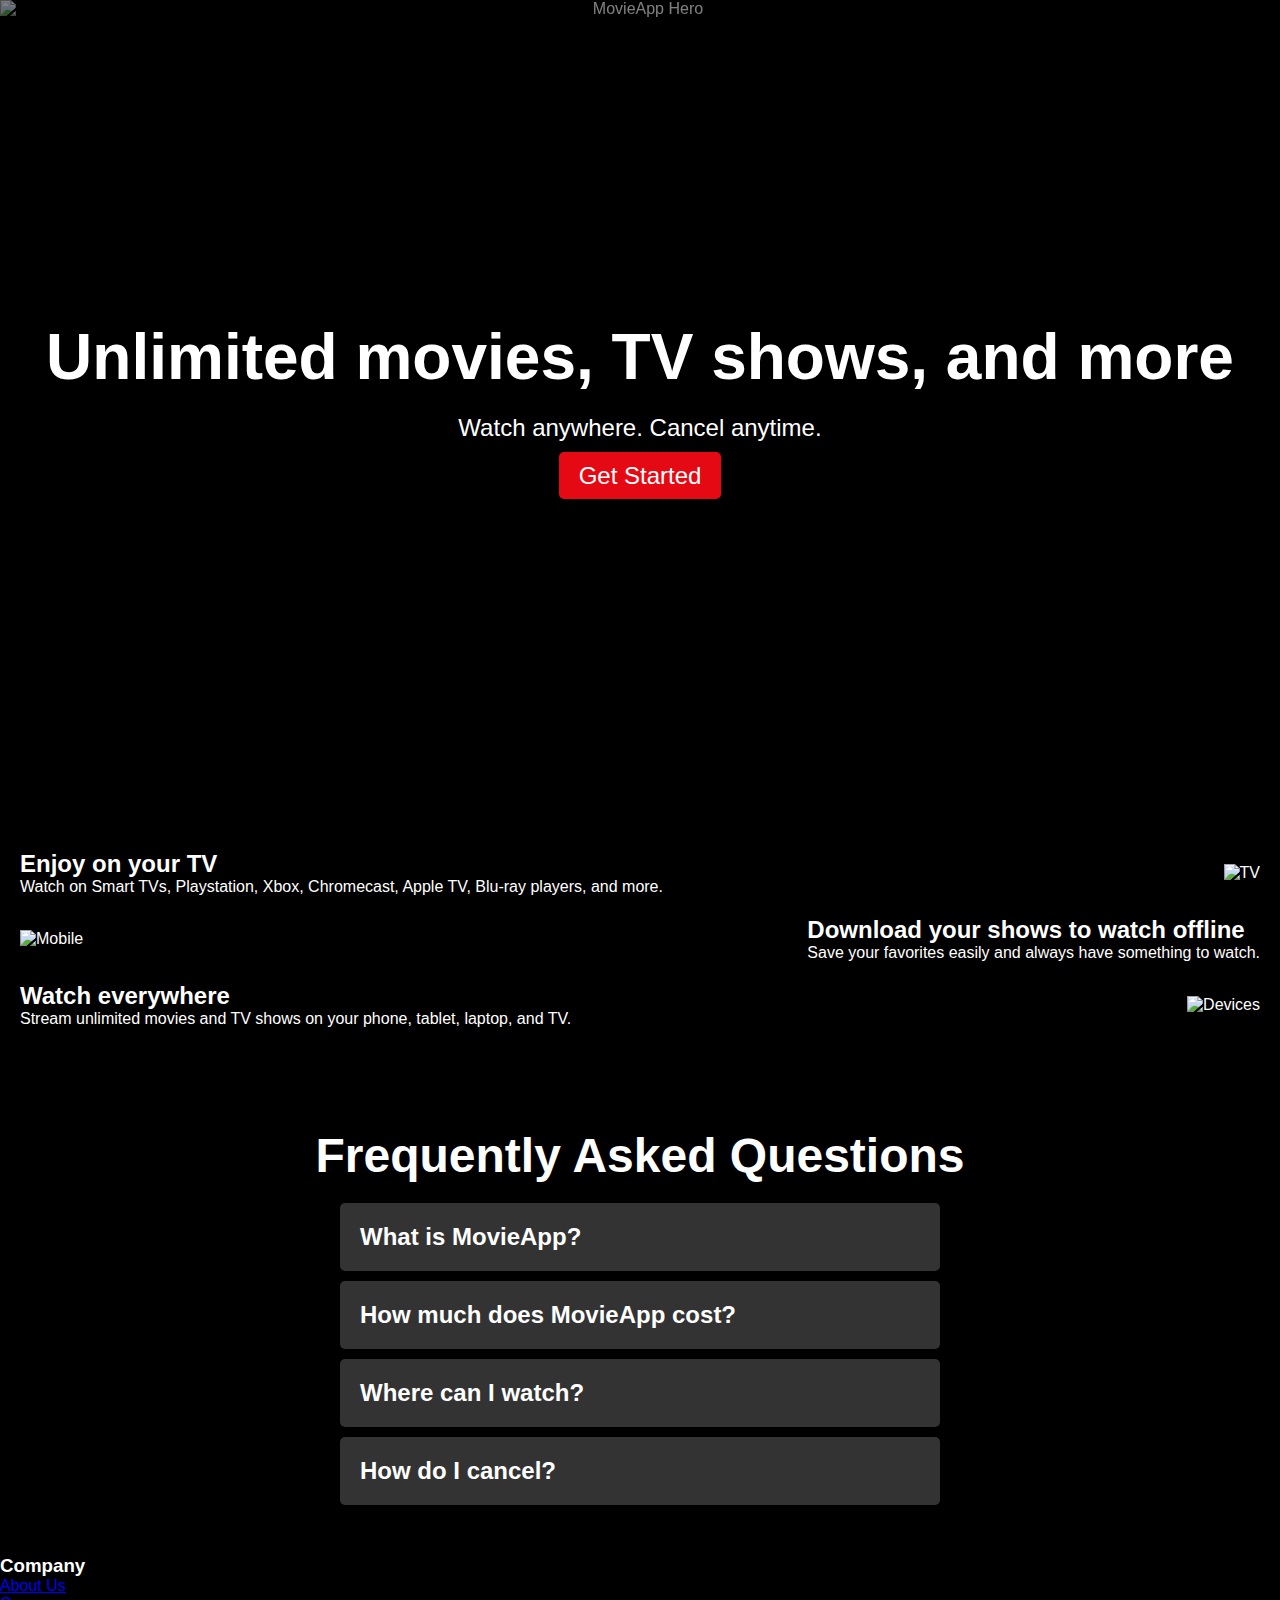
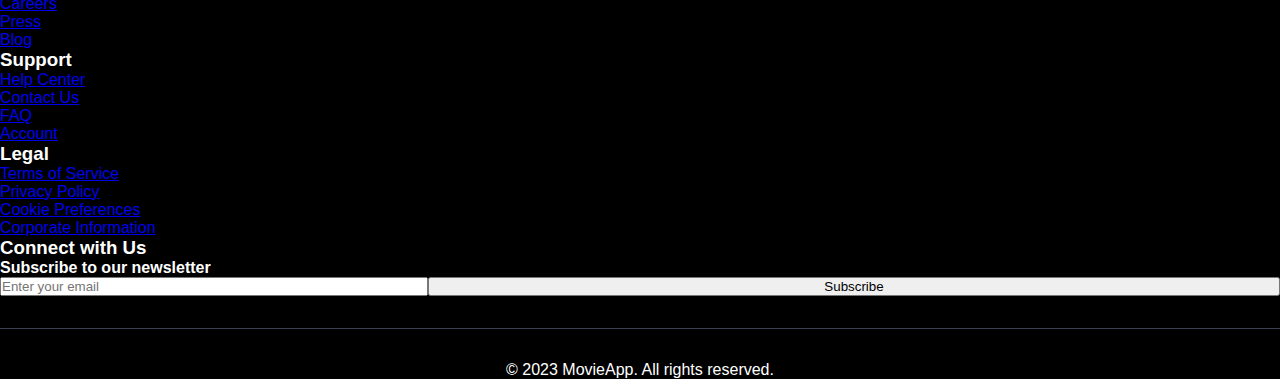
==== index.html @ d3c37cee "Added all updated files" ====
<!DOCTYPE html>
<html lang="en">
  <head>
    <meta charset="UTF-8" />
    <meta name="viewport" content="width=device-width, initial-scale=1.0" />
    <title>MovieApp</title>
    <link rel="stylesheet" href="style.css" />
    <link rel="stylesheet" href="css/footer.css" />
  </head>
  <body>
    <!-- <div class="container"> -->
      <section class="hero">
        <img
          src="https://c4.wallpaperflare.com/wallpaper/862/449/162/jack-reacher-star-wars-interstellar-movie-john-wick-wallpaper-preview.jpg"
          alt="MovieApp Hero"
          class="hero-image"
        />
        <div class="overlay"></div>
        <div class="hero-content">
          <h1 class="title">Unlimited movies, TV shows, and more</h1>
          <p class="subtitle">Watch anywhere. Cancel anytime.</p>
          <a href="html/auth.html" class="button">Get Started</a>
        </div>
      </section>

      <section class="content">
        <div class="content-item">
          <div class="text">
            <h2>Enjoy on your TV</h2>
            <p>
              Watch on Smart TVs, Playstation, Xbox, Chromecast, Apple TV,
              Blu-ray players, and more.
            </p>
          </div>
          <img
            src="https://media.istockphoto.com/id/1563409200/photo/man-watching-tv-with-remote-control-in-hand.webp?a=1&b=1&s=612x612&w=0&k=20&c=IcI11TaNu3xU9U21CzwLWpa3mF4NiIbcAClqoXWzXWI="
            alt="TV"
            class="image"
          />
        </div>

        <div class="content-item reverse">
          <div class="text">
            <h2>Download your shows to watch offline</h2>
            <p>
              Save your favorites easily and always have something to watch.
            </p>
          </div>
          <img
            src="https://media.istockphoto.com/id/1029147344/photo/video-archives-concept.jpg?b=1&s=612x612&w=0&k=20&c=r0DgvX8J98mVU9TK6v2kgIRneA-mWRnxvuL2kEQdLjY="
            alt="Mobile"
            class="image"
          />
        </div>

        <div class="content-item">
          <div class="text">
            <h2>Watch everywhere</h2>
            <p>
              Stream unlimited movies and TV shows on your phone, tablet,
              laptop, and TV.
            </p>
          </div>
          <img
            src="https://media.istockphoto.com/id/1212530706/photo/man-using-tablet-for-watching-vod-service.jpg?b=1&s=612x612&w=0&k=20&c=GBPSm3AVDc6d_wdiH3JlAm98IRVnDWpZRwe5zswOtHs="
            alt="Devices"
            class="image"
          />
        </div>
      </section>

      <section class="faq">
        <h2 class="faq-title">Frequently Asked Questions</h2>
        <div class="accordion">
          <!-- JavaScript will inject the FAQ items here -->
        </div>
      </section>
    <!-- </div> -->
    <footer>
        <div class="footer-container">
          <div class="footer-grid">
            <!-- Company Section -->
            <div>
              <h3 class="text-lg">Company</h3>
              <ul class="space-y-2">
                <li><a href="#">About Us</a></li>
                <li><a href="#">Careers</a></li>
                <li><a href="#">Press</a></li>
                <li><a href="#">Blog</a></li>
              </ul>
            </div>

            <!-- Support Section -->
            <div>
              <h3 class="text-lg">Support</h3>
              <ul class="space-y-2">
                <li><a href="#">Help Center</a></li>
                <li><a href="#">Contact Us</a></li>
                <li><a href="#">FAQ</a></li>
                <li><a href="#">Account</a></li>
              </ul>
            </div>

            <!-- Legal Section -->
            <div>
              <h3 class="text-lg">Legal</h3>
              <ul class="space-y-2">
                <li><a href="#">Terms of Service</a></li>
                <li><a href="#">Privacy Policy</a></li>
                <li><a href="#">Cookie Preferences</a></li>
                <li><a href="#">Corporate Information</a></li>
              </ul>
            </div>

            <!-- Connect with Us Section -->
            <div>
              <h3 class="text-lg">Connect with Us</h3>
              <div class="social-icons">
                <a href="#"><i class="fab fa-facebook-f"></i></a>
                <a href="#"><i class="fab fa-twitter"></i></a>
                <a href="#"><i class="fab fa-instagram"></i></a>
                <a href="#"><i class="fab fa-youtube"></i></a>
              </div>
              <div class="newsletter">
                <h4>Subscribe to our newsletter</h4>
                <form class="footer-flex">
                  <input type="email" placeholder="Enter your email" />
                  <button type="submit" class="btn-subscribe">Subscribe</button>
                </form>
              </div>
            </div>
          </div>

          <!-- Footer Bottom Section -->
          <div class="footer-bottom">
            <p>&copy; 2023 MovieApp. All rights reserved.</p>
          </div>
        </div>
      </footer>
    <script src="js/script.js"></script>
  </body>
</html>
---- style.css ----
*{
  padding: 0;
  margin: 0;
  box-sizing: border-box;
}

body {
  font-family: Arial, sans-serif;
 background-color: black;
 color: white;
}

.hero{
  position: relative;
  height: 90vh;
  display: flex;
  justify-content: center;
  align-items: center;
text-align: center;
}

.overlay{
  position: absolute;
  top: 0;
  left: 0;
  bottom: 0;
  right: 0;
  background: linear-gradient(to bottom, transparent, black);
}

.hero-image{
  width: 100%;
  height: 100%;
  object-fit: cover;
  filter: brightness(50%);
}

.hero-content{
  position: absolute;
  padding: 20px;
}


.title{
  font-size: 4rem;
  margin-bottom: 20px;
}

.subtitle{
  font-size: 1.5rem;
  margin-bottom: 20px;
}

.button{
  text-decoration: none;
  color: white;
  background-color: #e50914;
  border-radius: 5px;
  padding: 10px 20px;
font-size: 1.5rem;
}

.button:hover{
  background-color: #bd0417;
}

.content{
  padding: 40px 20px;
}

.content-item{
  display: flex;
  align-items: center;
  justify-content: space-between;
  margin-bottom: 20px;
}

.content-item.reverse{
  flex-direction: row-reverse;
}

.faq{
  padding: 40px 20px;
}
.faq-title{
  font-size: 3rem;
  text-align: center;
  margin-bottom: 20px;
}

.accordion{
  max-width: 600px;
  margin: 0 auto;
  text-align: left;
}

.accordion-item{
 background-color: #333;
  padding: 20px;
  margin-bottom: 10px;
  border-radius: 5px;
  cursor: pointer;
}

.accordion-item h3{
  margin: 0;
  font-size: 1.5rem;
}

.accordion-content{

  color: #bbb;
  font-size: 1rem;
  margin-top: 10px;
}




  
@media (max-width: 768px) {
  .content-item .content-item.reverse{
    flex-direction: column;
    gap: 20px;
  }
}
---- css/footer.css ----
/* Footer Styles /
footer {
  margin-top: 5%;
  background-color: #1a1a1a;
  padding: 3rem 0;
}
.footer-container {
  / max-width: 1200px; /
  margin: 0 auto;
  padding: 0 5%
}

.footer-grid {
  display: grid;
  grid-template-columns: 1fr;
  gap: 2rem;
}

@media (min-width: 768px) {
  .footer-grid {
    grid-template-columns: repeat(2, 1fr);
  }
  .footer-flex {
    display: flex;
  }
  .footer-flex input {
    flex: 1;
  }
  .footer-flex button {
    flex: 2;
  }
}

@media (min-width: 1024px) {
  .footer-grid {
    grid-template-columns: repeat(4, 1fr);
  }
}

/ Footer Section /
h3,
h4 {
  font-weight: 600;
  margin-bottom: 1rem;
}

.text-lg {
  font-size: 1.125rem;
}

ul {
  list-style: none;
  padding: 0;
  margin: 0;
}

.space-y-2 > li {
  margin-bottom: 0.5rem;
}

a {
  color: inherit;
  text-decoration: none;
}

a:hover {
  color: #ffffff;
}

/ Social Media Icons /
.social-icons {
  display: flex;
  gap: 1rem;
}

.social-icons i {
  font-size: 1.5rem;
  cursor: pointer;
}

/ Newsletter Input and Button /
.newsletter {
  margin-top: 1rem;
}

input[type="email"] {
  background-color: #333;
  color: #fff;
  border: 1px solid #555;
  padding: 0.5rem;
  flex: 1;
  border-radius: 4px;
}

button {
  background-color: #e3342f;
  color: #ffffff;
  border: none;
  padding: 0.5rem 1rem;
  cursor: pointer;
  border-radius: 4px;
}

button:hover {
  background-color: #cc2936;
}

.btn-subscribe {
  margin-left: 0.5rem;
}

/ Footer Bottom */
.footer-bottom {
    margin-top: 2rem;
    padding-top: 2rem;
    border-top: 1px solid #374151;
    text-align: center;
  }
  .footer-flex {
    display: flex;
  }
  .footer-flex input {
    flex: 1;
  }
  .footer-flex button {
    flex: 2;
  }
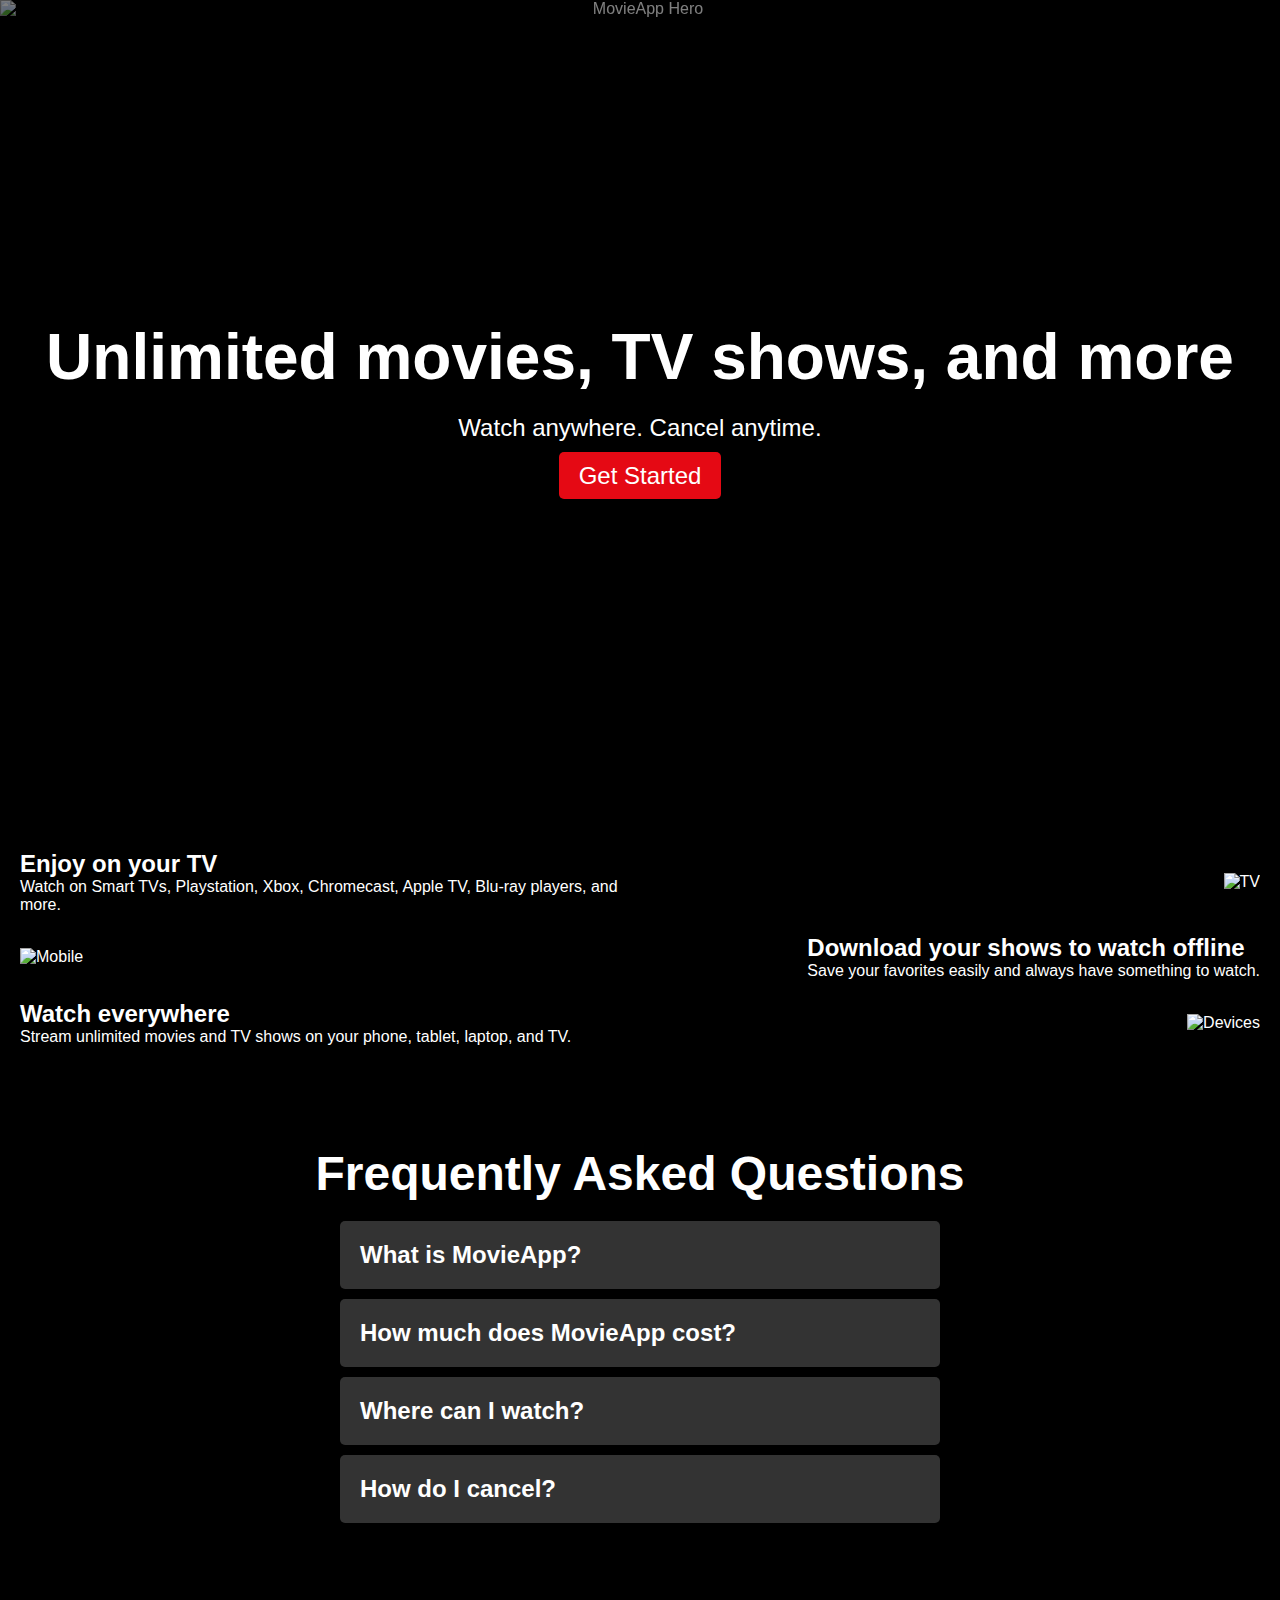
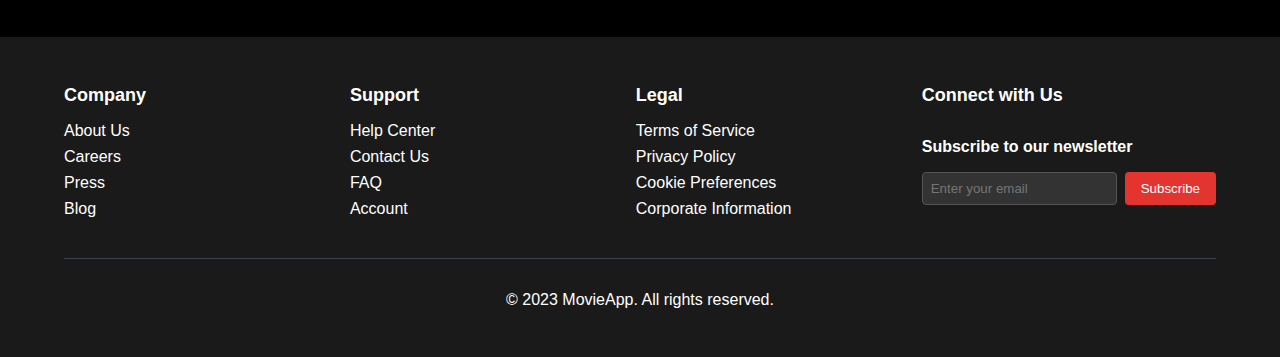
==== commit ca613acc: "Login and index page updated" ====
--- a/index.html
+++ b/index.html
@@ -5,6 +5,7 @@
     <meta name="viewport" content="width=device-width, initial-scale=1.0" />
     <title>MovieApp</title>
     <link rel="stylesheet" href="style.css" />
+    <link rel="stylesheet" href="/css/footer.css">
     <link rel="stylesheet" href="css/footer.css" />
   </head>
   <body>
--- a/style.css
+++ b/style.css
@@ -19,6 +19,15 @@
 text-align: center;
 }
 
+.text{
+  max-width: 50%;
+}
+
+image {
+  max-width: 600px;
+  border-radius: 10px;
+}
+
 .overlay{
   position: absolute;
   top: 0;
@@ -27,6 +36,8 @@
   right: 0;
   background: linear-gradient(to bottom, transparent, black);
 }
+
+
 
 .hero-image{
   width: 100%;
@@ -119,7 +130,7 @@
 
   
 @media (max-width: 768px) {
-  .content-item .content-item.reverse{
+  .content-item, .content-item.reverse{
     flex-direction: column;
     gap: 20px;
   }
--- a/css/footer.css
+++ b/css/footer.css
@@ -1,11 +1,11 @@
-/* Footer Styles /
+/* Footer Styles  */
 footer {
   margin-top: 5%;
   background-color: #1a1a1a;
   padding: 3rem 0;
 }
 .footer-container {
-  / max-width: 1200px; /
+   /* max-width: 1200px;  */
   margin: 0 auto;
   padding: 0 5%
 }
@@ -37,7 +37,7 @@
   }
 }
 
-/ Footer Section /
+/* Footer Section  */
 h3,
 h4 {
   font-weight: 600;
@@ -67,7 +67,7 @@
   color: #ffffff;
 }
 
-/ Social Media Icons /
+/* Social Media Icons  */
 .social-icons {
   display: flex;
   gap: 1rem;
@@ -78,7 +78,7 @@
   cursor: pointer;
 }
 
-/ Newsletter Input and Button /
+/* Newsletter Input and Button  */
 .newsletter {
   margin-top: 1rem;
 }
@@ -109,7 +109,7 @@
   margin-left: 0.5rem;
 }
 
-/ Footer Bottom */
+ /* Footer Bottom  */
 .footer-bottom {
     margin-top: 2rem;
     padding-top: 2rem;
@@ -124,4 +124,4 @@
   }
   .footer-flex button {
     flex: 2;
-  }+  } --- a/css/footer.css
+++ b/css/footer.css
@@ -1,11 +1,11 @@
-/* Footer Styles /
+/* Footer Styles  */
 footer {
   margin-top: 5%;
   background-color: #1a1a1a;
   padding: 3rem 0;
 }
 .footer-container {
-  / max-width: 1200px; /
+   /* max-width: 1200px;  */
   margin: 0 auto;
   padding: 0 5%
 }
@@ -37,7 +37,7 @@
   }
 }
 
-/ Footer Section /
+/* Footer Section  */
 h3,
 h4 {
   font-weight: 600;
@@ -67,7 +67,7 @@
   color: #ffffff;
 }
 
-/ Social Media Icons /
+/* Social Media Icons  */
 .social-icons {
   display: flex;
   gap: 1rem;
@@ -78,7 +78,7 @@
   cursor: pointer;
 }
 
-/ Newsletter Input and Button /
+/* Newsletter Input and Button  */
 .newsletter {
   margin-top: 1rem;
 }
@@ -109,7 +109,7 @@
   margin-left: 0.5rem;
 }
 
-/ Footer Bottom */
+ /* Footer Bottom  */
 .footer-bottom {
     margin-top: 2rem;
     padding-top: 2rem;
@@ -124,4 +124,4 @@
   }
   .footer-flex button {
     flex: 2;
-  }+  } 